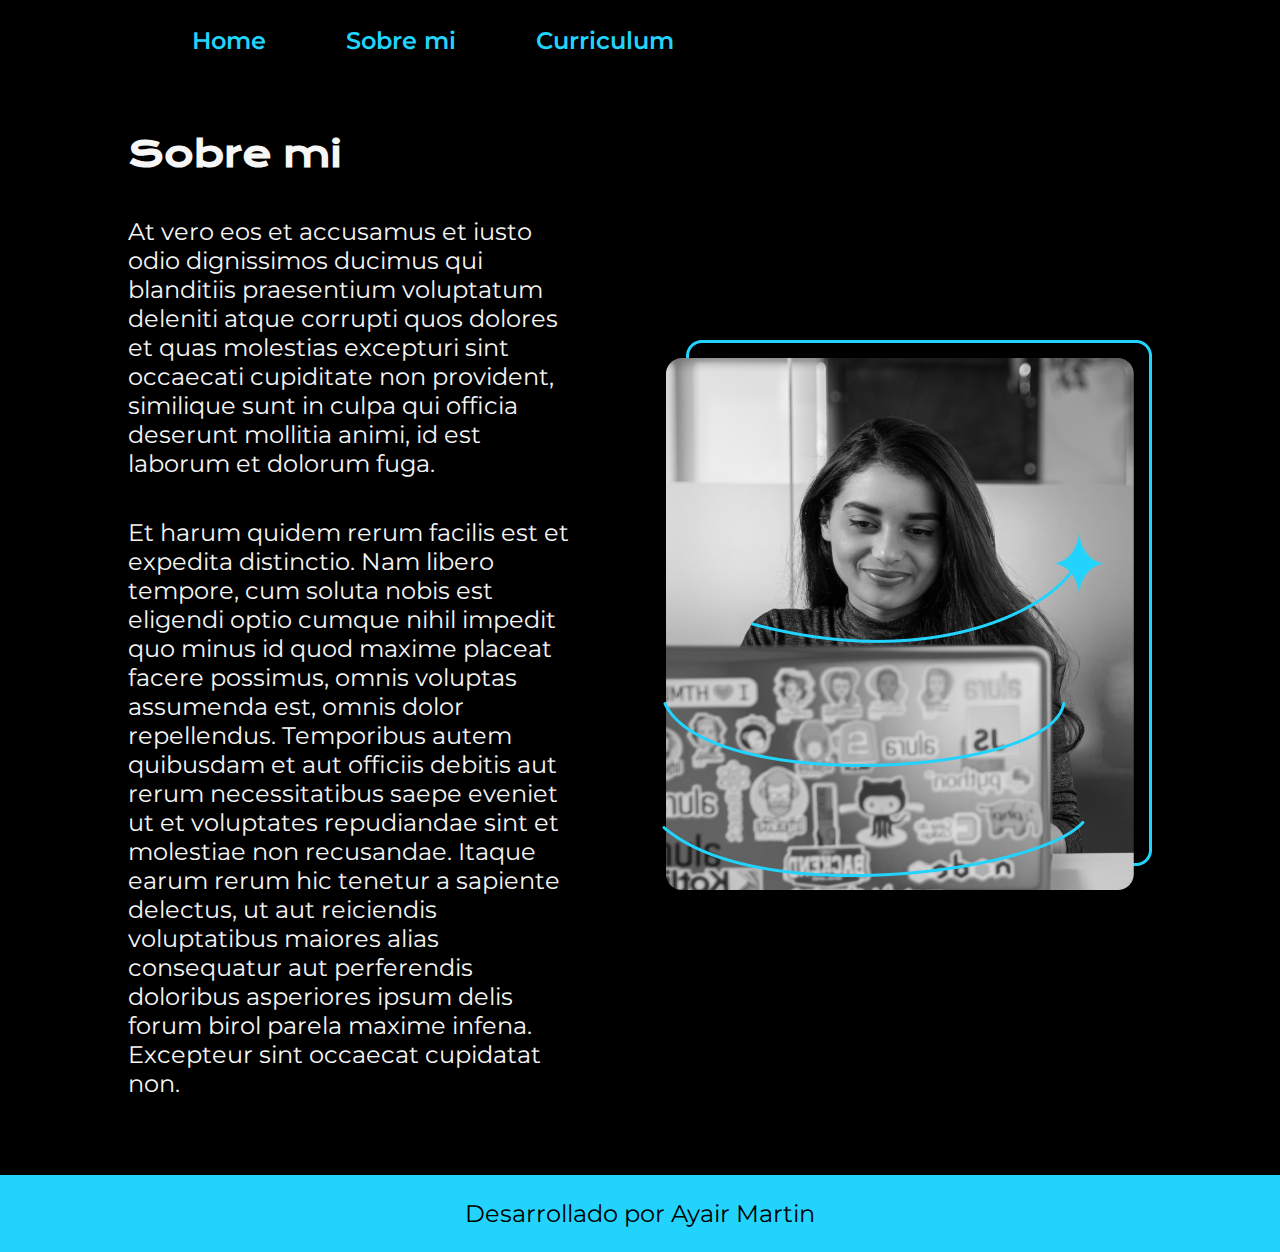
==== about.html @ 3f511828 "Creando el proyecto" ====
<!DOCTYPE html>
<html lang="es">

<head>
    <meta charset="UTF-8">
    <meta name="viewport" content="width=device-width, initial-scale=1.0">
    <title>Sobre mi</title>
    <link rel="stylesheet" href="./css/estilos.css">
</head>

<body>
    <header class="header">
        <nav class="header_menu">
            <a class="header_menu_link" href="index.html">Home</a>
            <a class="header_menu_link" href="about.html">Sobre mi</a>
            <a class="header_menu_link" href="curriculum.html">Curriculum</a>
        </nav>
    </header>
    <main class="presentacion">
        <section class="presentacion_contenido">
            <h1 class="presentacion_contenido_titulo">Sobre mi</h1>
            <p class="presentacion_contenido_parrafo">At vero eos et accusamus et iusto odio dignissimos ducimus qui blanditiis praesentium voluptatum
                deleniti atque corrupti quos dolores et quas molestias excepturi sint occaecati cupiditate non
                provident, similique sunt in culpa qui officia deserunt mollitia animi, id est laborum et dolorum fuga.
            </p>
            <p class="presentacion_contenido_parrafo">Et harum quidem rerum facilis est et expedita distinctio. Nam libero tempore, cum soluta nobis
                est eligendi optio cumque nihil impedit quo minus id quod maxime placeat facere possimus, omnis voluptas
                assumenda est, omnis dolor repellendus. Temporibus autem quibusdam et aut officiis debitis aut rerum
                necessitatibus saepe eveniet ut et voluptates repudiandae sint et molestiae non recusandae. Itaque earum
                rerum hic tenetur a sapiente delectus, ut aut reiciendis voluptatibus maiores alias consequatur aut
                perferendis doloribus asperiores ipsum delis forum birol parela maxime infena. Excepteur sint occaecat
                cupidatat non.</p>
        </section>
        <img class="presentacion_imagen" src="./assets/Imagem.png" alt="Imagen de ana garcia">
    </main>

    <footer class="footer">
        <p>Desarrollado por Ayair Martin</p>
    </footer>
</body>

</html>
---- css/estilos.css ----
@import url('https://fonts.googleapis.com/css2?family=Krona+One&family=Montserrat:ital,wght@0,100..900;1,100..900&display=swap');

:root{
    --color-primario: #000000;
    --color-secundario: #F6F6F6;
    --color-terciario: #22D4FD;
    --color-hover: #272727;

    --fuente-montserrat: 'Montserrat', sans serif;
    --fuente-krona: 'Krona One', sans serif;
}

*{
    padding: 0;
    margin: 0;
}

body{
    background-color:var(--color-primario);
    color: var(--color-secundario);
    box-sizing: border-box;
}
.header{
    padding: 2% 0% 0% 15%;
}
.header_menu{
    display: flex;
    gap: 80px;
}

.header_menu_link{
    font-family: var(--fuente-montserrat);
    font-size: 1.5rem;
    font-weight: 600;
    color: var(--color-terciario);
    text-decoration: none;
}

.presentacion{
    display: flex;
    align-items: center;
    padding: 6% 10%;
    justify-content: space-between;
    gap: 82px;
}
.presentacion_contenido{
    width: 50%;
    display: flex;
    flex-direction: column;
    gap: 40px;
}
.presentacion_contenido_titulo{
    font-size: 2.25rem;
    font-family: var(--fuente-krona);
}
.titulo-destaque{
    color: var(--color-terciario);
}
.presentacion_contenido_parrafo{
    font-size: 1.5rem;
    font-family: var(--fuente-montserrat);
}
.presentacion_contenido_parrafo a{
    text-decoration: none;
    color: var(--color-terciario);
}
.presentacion_enlaces{
    display: flex;
    justify-content: space-between;
    flex-direction: column;
    align-items: center;
    gap: 32px;
}
.presentacion_enlace_subtitulo{
    font-family: var(--fuente-krona);
    font-size: 1.5rem;
    font-weight: 400;
}
.presentacion_enlace_link{
    width: 50%;
    text-align: center;
    border-radius: 8px;
    padding: 21.5px 0;
    font-family: var(--fuente-montserrat);
    font-size: 1.5rem;
    font-weight: 600;
    text-decoration: none;
    color: var(--color-secundario);
    border: 2px solid var(--color-terciario);
    display: flex;
    justify-content: center;
    gap: 2px;
}
.presentacion_enlace_link:hover{
    background-color: var(--color-hover);
}

.presentacion_imagen{
    width: 50%;
}

.footer{
    background-color: var(--color-terciario);
    padding: 1.5rem;
    color: var(--color-primario);
    text-align: center;
    font-family: var(--fuente-montserrat);
    font-size: 24px;
    font-weight: 400;
}

@media (max-width: 1200px ){
    .header{
        padding: 10%;
    }
    .header_menu{
        justify-content: center;
    }
    .presentacion{
        flex-direction: column-reverse;
        padding: 5%;
    }
    .presentacion_contenido{
        width: auto;
    }
}
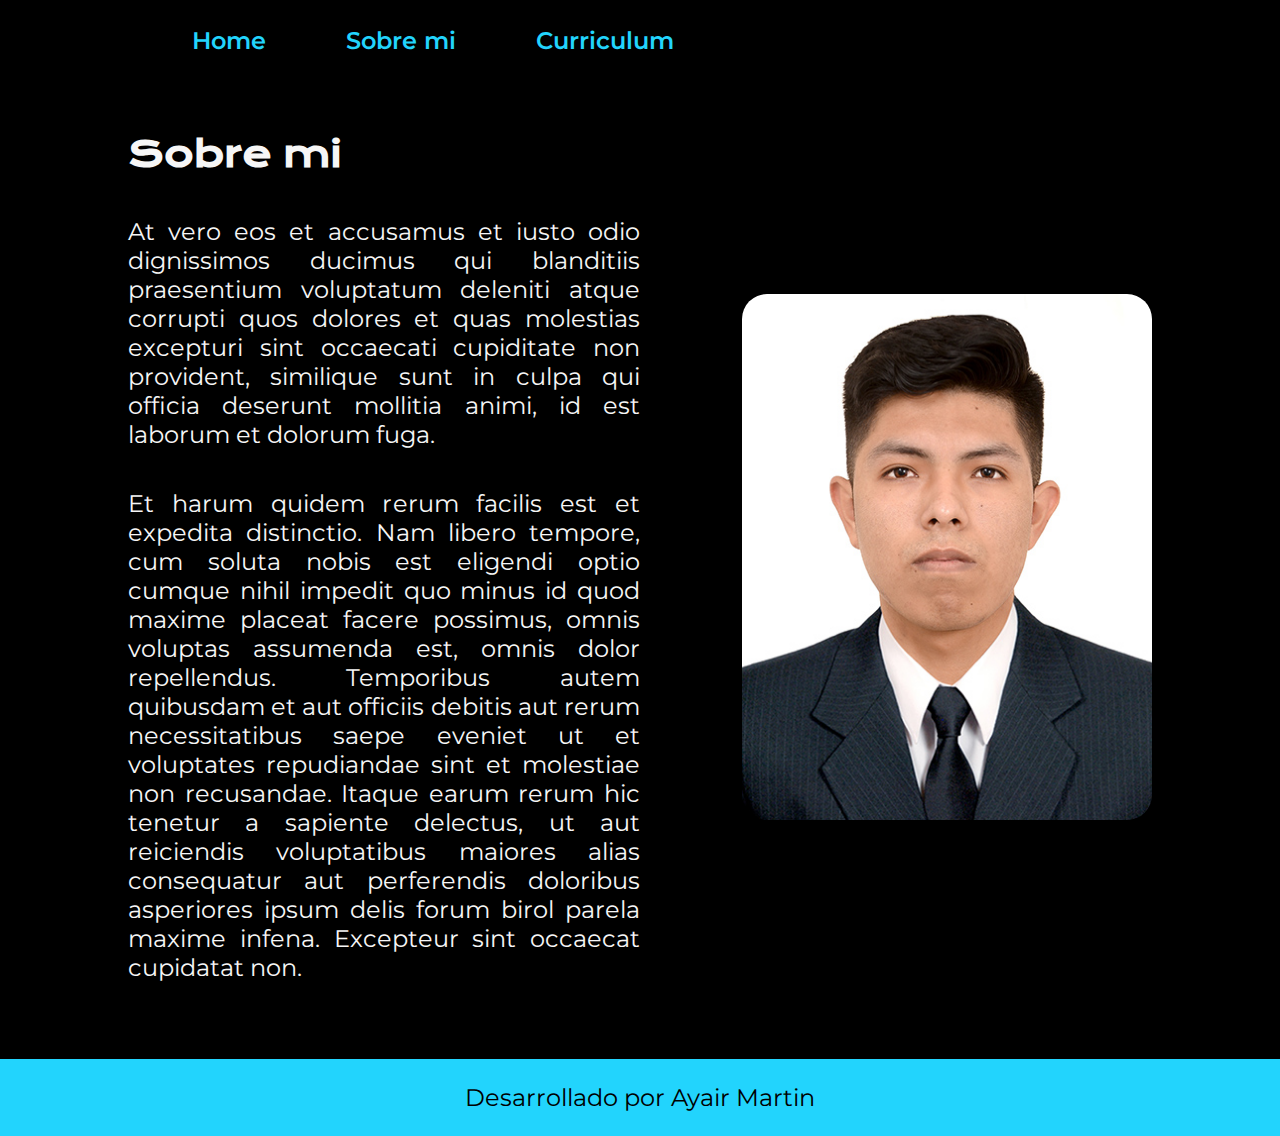
==== commit 16b03dd9: "Realicé cambios en mi información en curriculum y actulicémi foto" ====
--- a/about.html
+++ b/about.html
@@ -31,7 +31,7 @@
                 perferendis doloribus asperiores ipsum delis forum birol parela maxime infena. Excepteur sint occaecat
                 cupidatat non.</p>
         </section>
-        <img class="presentacion_imagen" src="./assets/Imagem.png" alt="Imagen de ana garcia">
+        <img class="presentacion_imagen" src="./assets/DSC_0886-.jpg" alt="Imagen de Ayair">
     </main>
 
     <footer class="footer">
--- a/css/estilos.css
+++ b/css/estilos.css
@@ -58,6 +58,7 @@
 }
 .presentacion_contenido_parrafo{
     font-size: 1.5rem;
+    text-align: justify;
     font-family: var(--fuente-montserrat);
 }
 .presentacion_contenido_parrafo a{
@@ -96,7 +97,8 @@
 }
 
 .presentacion_imagen{
-    width: 50%;
+    width: 40%;
+    border-radius: 25px;
 }
 
 .footer{
